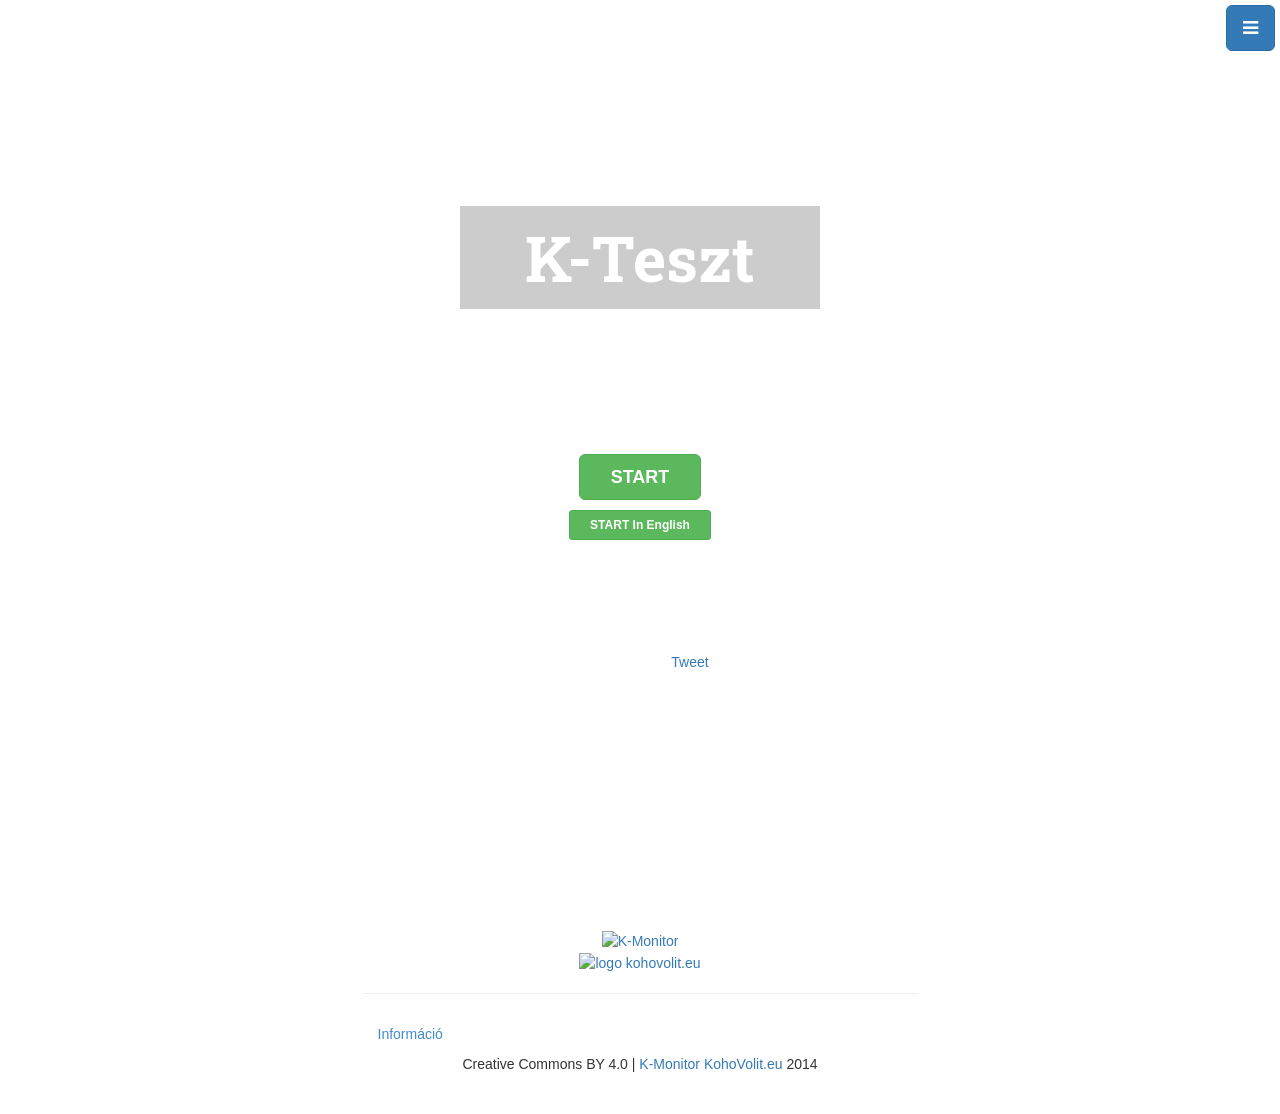
==== www/index.html @ cc048ea3 "bugfix" ====
<!DOCTYPE html>
<html lang="hu">

<head>
    <meta charset="utf-8">
    <meta http-equiv="X-UA-Compatible" content="IE=edge">
    <meta name="viewport" content="width=device-width, initial-scale=1.0">
    <meta name="description" content="K-Teszt">
    <meta name="keywords" content="">
    <meta name="author" content="KohoVolit.eu, K-Monitor.hu">
    <link type="image/x-icon" href="image/favicon.ico" rel="shortcut icon">
    
    <meta property="og:image" content="http://volebnikalkulacka.cz/image/logo.jpg"/>
	<meta property="og:title" content="K-Teszt"/>
	<meta property="og:description" content="K-Teszt"/>
	<meta property="og:url" content="http://voksmonitor.hu"/>
	<meta property="og:site_name" content="Voksmonitor"/>
	<meta property="og:type" content="website"/>

    <title>Voksmonitor 2014 | Budapest</title>

    <!-- Bootstrap core CSS -->
    <link href="//netdna.bootstrapcdn.com/bootstrap/3.1.1/css/bootstrap.min.css" rel="stylesheet">
    <link href="//netdna.bootstrapcdn.com/font-awesome/4.0.3/css/font-awesome.min.css" rel="stylesheet">

    <!-- Add custom CSS here -->
    <link href="css/stylish-portfolio.min.css" rel="stylesheet">
	<link type="text/css" rel="stylesheet" href="http://fonts.googleapis.com/css?family=Open+Sans:400,700,800|Roboto+Slab:400,700&subset=latin,latin-ext">
	<link rel="stylesheet" href="css/vaa2014.css">
	<style>
	body {
      padding-top: 0;
    }
	@media (min-width: 666px) {
  .header {
        background: url("http://voksmonitor.hu/2014-es-onkormanyzati-valasztas/image/bg.jpg") no-repeat fixed center center / cover rgba(0, 0, 0, 0); 
      }
    }
    @media (min-width: 750px) {
      h1 {background: none repeat scroll 0 0 rgba(0, 0, 0, 0.2);}
    }
    h1 { color: #FFFFFF; display: inline; line-height: 60px; font-family: 'Roboto Slab',serif; padding: 10px 20px; vertical-align: baseline; width: auto; }
    .lead { font-size: 16px; font-weight: 200; line-height: 1.4; margin-bottom: 50px; margin-bottom: 20px; font-size: 21px; color: #fff;}
    .nav a {color: #428BCA}
    </style>
	
</head>
<body>

    <!-- Side Menu -->
    <!--<div class="lang-group">hu | <a href="en/">en</a> </div>-->
    <a id="menu-toggle" href="#" class="btn btn-primary btn-lg toggle"><i class="fa fa-bars"></i></a>
    <div id="sidebar-wrapper">
        <ul class="sidebar-nav">
            <a id="menu-close" href="#" class="btn btn-default btn-lg pull-right toggle"><i class="fa fa-times"></i></a>
            <li class="sidebar-brand"><a href="http://kmonitor.hu/">K-Monitor</a>
            </li>
            <li><a href="info/">Információ</a>
            </li>
            <li><a href="http://k-monitor.hu/">Kapcsolat</a>
            </li>
        </ul>
    </div>
    <!-- /Side Menu -->

    <!-- Full Page Image Header Area -->
    <div id="top" class="header">
        
		<div class="vert-text">    
       
			<h1>&nbsp;&nbsp;&nbsp;K-Teszt&nbsp;&nbsp;&nbsp;</h1>
            <div class="col-md-6 col-md-offset-3 text-center" style="padding-top:2em;">
			<p class="lead">
               Szeretnéd megtudni, mennyire vagy hajlamos a korrupcióra? A K-Monitor tesztje segítségével megtudhatod, hogy az átlagnál könnyebben vagy nehezebben állsz-e ellen a korrupció csábításának.

                
                </p>
                   <div style="padding-bottom:3em">
				     <p><a href="k-teszt-2015" class="btn btn-lg btn-success">&nbsp;&nbsp;&nbsp;<strong>START</strong>&nbsp;&nbsp;&nbsp;</a>
				     <p><a href="k-teszt-2015?lang=en" class="btn btn-sm btn-success">&nbsp;&nbsp;&nbsp;<strong>START In English</strong>&nbsp;&nbsp;&nbsp;</a>
				   </div>
				 
				   <p>
				   
				   <div class=""><iframe src="//www.facebook.com/plugins/like.php?href=https%3A%2F%2Fwww.facebook.com%2FKmonitor&amp;width=100&amp;layout=box_count&amp;action=like&amp;show_faces=false&amp;share=false&amp;height=65&amp;appId=469801333121609" scrolling="no" frameborder="0" style="border:none; overflow:hidden; width:100px; height:65px;" allowTransparency="true"></iframe><a href="https://twitter.com/share" class="twitter-share-button" data-url="http://voksmonitor.hu" data-text="Voksmonitor.hu" data-hashtags="EP2014" data-count ="vertical">Tweet</a>
<script>!function(d,s,id){var js,fjs=d.getElementsByTagName(s)[0],p=/^http:/.test(d.location)?'http':'https';if(!d.getElementById(id)){js=d.createElement(s);js.id=id;js.src=p+'://platform.twitter.com/widgets.js';fjs.parentNode.insertBefore(js,fjs);}}(document, 'script', 'twitter-wjs');</script><!-- Place this tag where you want the +1 button to render. -->
<div class="g-plusone" data-size="tall" data-href="http://voksmonitor.hu/"></div>

<!-- Place this tag after the last +1 button tag. -->
<script type="text/javascript">
  (function() {
    var po = document.createElement('script'); po.type = 'text/javascript'; po.async = true;
    po.src = 'https://apis.google.com/js/platform.js';
    var s = document.getElementsByTagName('script')[0]; s.parentNode.insertBefore(po, s);
  })();
</script></div></div>
        </div>
    </div>
    <!-- /Full Page Image Header Area -->

  



    <!-- Footer -->
    <footer>
        <div class="container">
            <div class="row">
                <div class="col-md-6 col-md-offset-3 text-center">
                    
                    <a href="http://kmonitor.hu" title="K-monitor" id="footer-kmonitor-logo"><img src="2014-es-europai-parlamenti-valasztas/image/kmonitor.png" alt="K-Monitor"/></a>
                    <p><a href="{$text['author_link']}" title="{$text['author']}" id="footer-kohovolit-logo"><img src="image/logo.png" alt="logo kohovolit.eu" /></a></p>

                    
					
                    <hr>
					<ul class="nav nav-pills" style="color: #428BCA;">
  <li><a href="info/">Információ</a></li>

</ul>
					<p class="black">Creative Commons BY 4.0 | <a href="http://kmonitor.hu">K-Monitor</a> <a href="http://kohovolit.eu">KohoVolit.eu</a> 2014</p>
                </div>
            </div>
        		</div>
    </footer>
    <!-- /Footer -->

    <!-- JavaScript -->
    <script src="https://code.jquery.com/jquery-1.11.0.min.js"></script>
    <script src="//netdna.bootstrapcdn.com/bootstrap/3.1.1/js/bootstrap.min.js"></script>

    <!-- Custom JavaScript for the Side Menu and Smooth Scrolling -->
    <script>
    $("#menu-close").click(function(e) {
        e.preventDefault();
        $("#sidebar-wrapper").toggleClass("active");
    });
    </script>
    <script>
    $("#menu-toggle").click(function(e) {
        e.preventDefault();
        $("#sidebar-wrapper").toggleClass("active");
    });
    </script>
    <script>
    $(function() {
        $('a[href*=#]:not([href=#])').click(function() {
            if (location.pathname.replace(/^\//, '') == this.pathname.replace(/^\//, '') || location.hostname == this.hostname) {

                var target = $(this.hash);
                target = target.length ? target : $('[name=' + this.hash.slice(1) + ']');
                if (target.length) {
                    $('html,body').animate({
                        scrollTop: target.offset().top
                    }, 1000);
                    return false;
                }
            }
        });
    });
    </script>
    <!-- google analytics -->
    <script type="text/javascript">
      var _gaq = _gaq || [];
      _gaq.push(['_setAccount', 'UA-49538088-1']);
      _gaq.push(['_trackPageview']);
      (function() {
        var ga = document.createElement('script'); ga.type = 'text/javascript'; ga.async = true;
        ga.src = ('https:' == document.location.protocol ? 'https://' : 'http://') + 'stats.g.doubleclick.net/dc.js';
        var s = document.getElementsByTagName('script')[0]; s.parentNode.insertBefore(ga, s);
      })();
    </script>
    <!-- /google analytics -->
</body>

</html>
---- www/css/stylish-portfolio.min.css ----
/* Global Styles */html,body {  height: 100%;  width: 100%;}.vert-text {  display: table-cell;  vertical-align: middle;  text-align: center;}.vert-text h1 {    margin: 0;  font-size: 4.5em;  font-weight: 700;}.lang-group {    position: fixed;    left: 0;    top: 0;    z-index: 1;    color: #fff;    margin: 5px 5px 0 0;    padding: 10px 16px;    background: none repeat scroll 0 0 rgba(0, 0, 0, 0.2);    display: inline;}.support {    position: fixed;    right: 0;    bottom: 0;    z-index: 1;    color: #fff;    margin: 5px 5px 0 0;    padding: 10px 16px;    background: none repeat scroll 0 0 rgba(0, 0, 0, 0.8);    display: inline;}.box-shadow(@shadow: 3px 3px 3px rgba(0,0,0,.75)) {  -webkit-box-shadow: @shadow;     -moz-box-shadow: @shadow;          box-shadow: @shadow;}.shadow {  -moz-box-shadow:    2px 1px 18px -5px black;  -webkit-box-shadow: 2px 1px 18px -5px black;  box-shadow:         2px 1px 18px -5px black;}@media only screen and (max-width: 580px), only screen and (max-device-width: 580px){    #support    {        display: none;    }}/* Side Menu */#sidebar-wrapper {  margin-right: -250px;  right: 0;  width: 250px;  background: #000;  position: fixed;  height: 100%;  overflow-y: auto;  z-index: 1000;  -webkit-transition: all 0.4s ease 0s;  -moz-transition: all 0.4s ease 0s;  -ms-transition: all 0.4s ease 0s;  -o-transition: all 0.4s ease 0s;  transition: all 0.4s ease 0s;}.sidebar-nav {  position: absolute;  top: 0;  width: 250px;  list-style: none;  margin: 0;  padding: 0;}.sidebar-nav li {  line-height: 40px;  text-indent: 20px;}.sidebar-nav li a {  color: #999999;  display: block;  text-decoration: none;}.sidebar-nav li a:hover {  color: #fff;  background: rgba(255,255,255,0.2);  text-decoration: none;}.sidebar-nav li a:active,.sidebar-nav li a:focus {  text-decoration: none;}.sidebar-nav > .sidebar-brand {  height: 55px;  line-height: 55px;  font-size: 18px;}.sidebar-nav > .sidebar-brand a {  color: #999999;}.sidebar-nav > .sidebar-brand a:hover {  color: #fff;  background: none;}#menu-toggle {  top: 0;  right: 0;  position: fixed;  z-index: 1;}#sidebar-wrapper.active {  right: 250px;  width: 250px;  -webkit-transition: all 0.4s ease 0s;  -moz-transition: all 0.4s ease 0s;  -ms-transition: all 0.4s ease 0s;  -o-transition: all 0.4s ease 0s;  transition: all 0.4s ease 0s;}.toggle {  margin: 5px 5px 0 0;}/* Full Page Image Header Area */.header {  display: table;  height: 100%;  width: 100%;  position: relative;  /*background: url(../img/bg.jpg) no-repeat center center fixed; */  -webkit-background-size: cover;  -moz-background-size: cover;  -o-background-size: cover;  background-size: cover;}/* Intro */.intro {  padding: 50px 0;}/* Services */.services {  background: #7fbbda;  padding: 50px 0;  color: #ffffff;}.service-item {  margin-bottom: 15px;}i.service-icon {  border: 3px solid #ffffff;  border-radius: 50%;  display: inline-block;  font-size: 56px;  width: 140px;  height: 140px;  line-height: 136px;  vertical-align: middle;   text-align: center;}/* Callout */.callout {  color: #ffffff;  display: table;  height: 400px;  width: 100%;  background: url(../img/callout.jpg) no-repeat center center fixed;   -webkit-background-size: cover;  -moz-background-size: cover;  -o-background-size: cover;  background-size: cover;}/* Portfolio */.portfolio {  padding: 50px 0;}.portfolio-item {  margin-bottom: 25px;}.img-portfolio {  margin: 0 auto;}/* Call to Action */.call-to-action {  color: #ffffff;  background: #0a5175;  padding: 50px 0;}.call-to-action .btn {  margin: 10px;}/* Map */.map {  height: 500px;}/* Footer */footer {  padding: 30px 0;}.top-scroll {  margin-top: 50px;}.top-scroll a {  text-decoration: none;  color: inherit;}i.scroll {  color: #333333;}i.scroll:hover {  color: #0a5175;}/* Responsive */@media (max-width: 768px) {	  .header {	background: url(../img/bg.jpg) no-repeat center center scroll;   }  .callout {	background: url(../img/callout.jpg) no-repeat center center scroll;   }  .map {	height: 75%;  }}
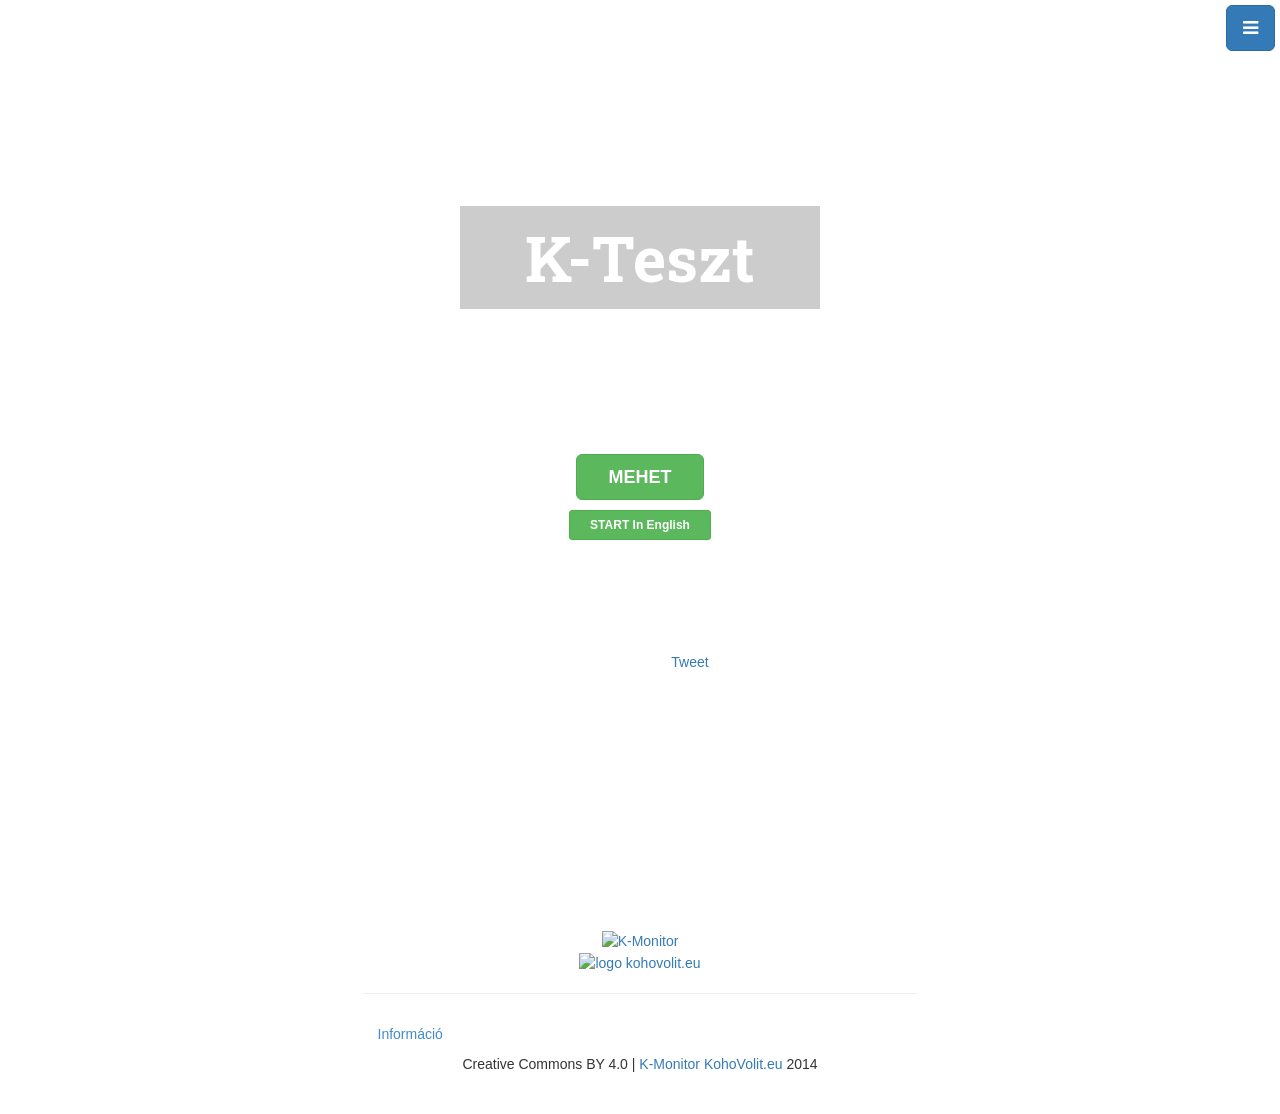
==== commit a3568a78: "typeahead, texts" ====
--- a/www/index.html
+++ b/www/index.html
@@ -76,7 +76,7 @@
                 
                 </p>
                    <div style="padding-bottom:3em">
-				     <p><a href="k-teszt-2015" class="btn btn-lg btn-success">&nbsp;&nbsp;&nbsp;<strong>START</strong>&nbsp;&nbsp;&nbsp;</a>
+				     <p><a href="k-teszt-2015" class="btn btn-lg btn-success">&nbsp;&nbsp;&nbsp;<strong>MEHET</strong>&nbsp;&nbsp;&nbsp;</a>
 				     <p><a href="k-teszt-2015?lang=en" class="btn btn-sm btn-success">&nbsp;&nbsp;&nbsp;<strong>START In English</strong>&nbsp;&nbsp;&nbsp;</a>
 				   </div>
 				 
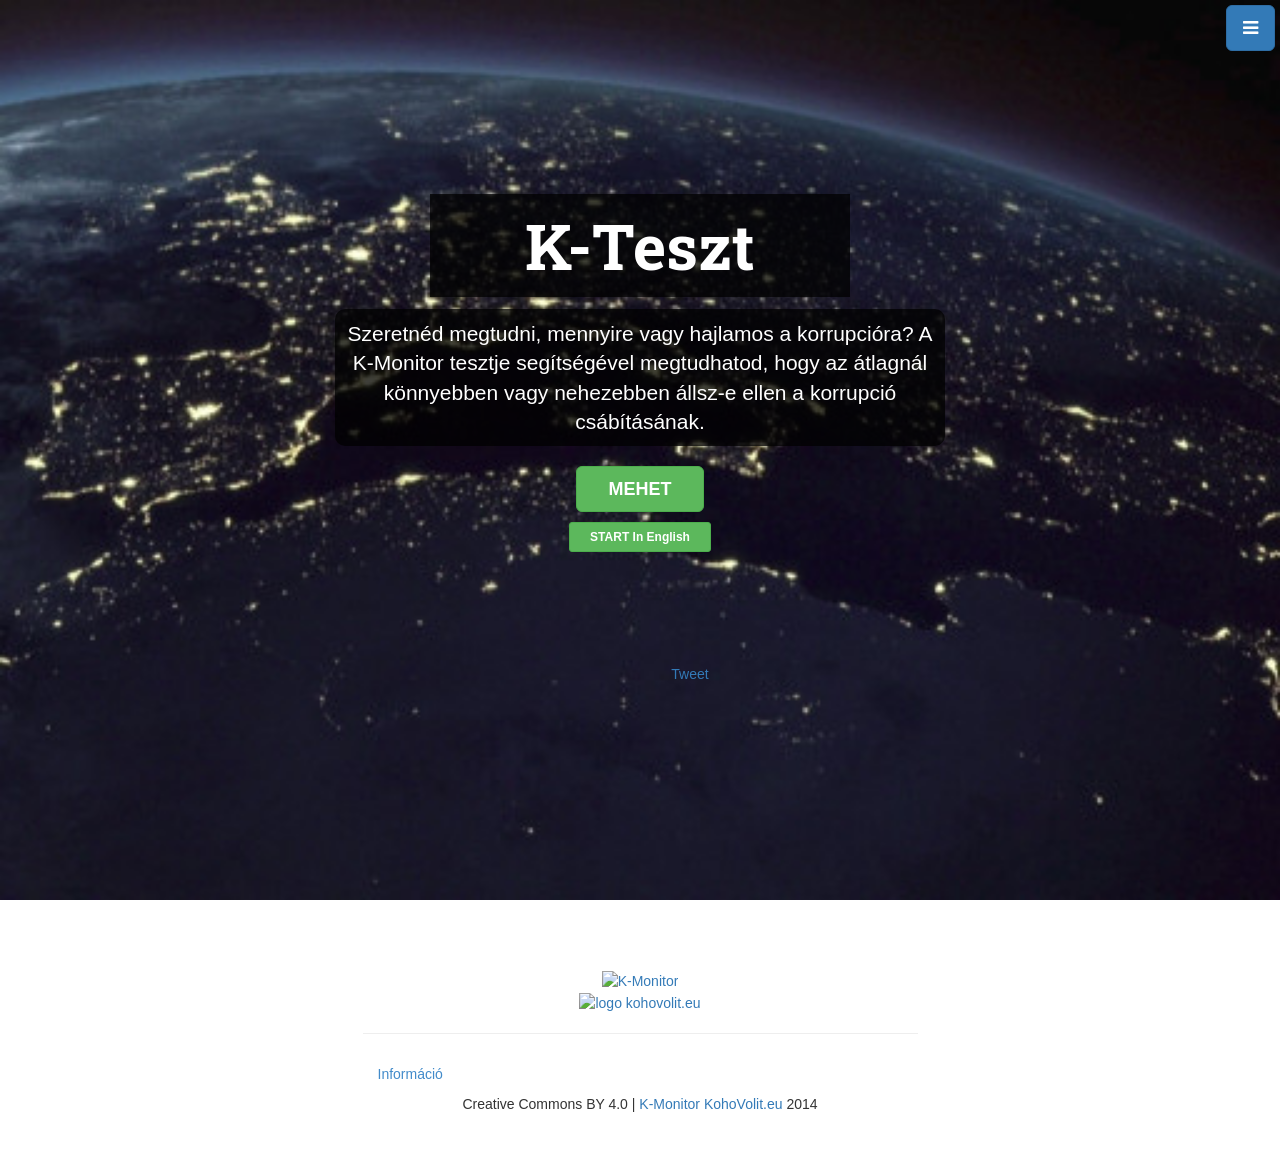
==== commit 9d010430: "bg" ====
--- a/www/index.html
+++ b/www/index.html
@@ -26,18 +26,18 @@
     <!-- Add custom CSS here -->
     <link href="css/stylish-portfolio.min.css" rel="stylesheet">
 	<link type="text/css" rel="stylesheet" href="http://fonts.googleapis.com/css?family=Open+Sans:400,700,800|Roboto+Slab:400,700&subset=latin,latin-ext">
-	<link rel="stylesheet" href="css/vaa2014.css">
+	<link rel="stylesheet" href="css/k-test-2015.css">
 	<style>
 	body {
       padding-top: 0;
     }
 	@media (min-width: 666px) {
   .header {
-        background: url("http://voksmonitor.hu/2014-es-onkormanyzati-valasztas/image/bg.jpg") no-repeat fixed center center / cover rgba(0, 0, 0, 0); 
+        background: url("image/bg.jpg") no-repeat fixed center center / cover rgba(0, 0, 0, 0); 
       }
     }
     @media (min-width: 750px) {
-      h1 {background: none repeat scroll 0 0 rgba(0, 0, 0, 0.2);}
+      h1 {background: none repeat scroll 0 0 rgba(0, 0, 0, 0.75);}
     }
     h1 { color: #FFFFFF; display: inline; line-height: 60px; font-family: 'Roboto Slab',serif; padding: 10px 20px; vertical-align: baseline; width: auto; }
     .lead { font-size: 16px; font-weight: 200; line-height: 1.4; margin-bottom: 50px; margin-bottom: 20px; font-size: 21px; color: #fff;}
@@ -68,9 +68,9 @@
         
 		<div class="vert-text">    
        
-			<h1>&nbsp;&nbsp;&nbsp;K-Teszt&nbsp;&nbsp;&nbsp;</h1>
+			<h1>&nbsp;&nbsp;&nbsp;&nbsp;&nbsp;K-Teszt&nbsp;&nbsp;&nbsp;&nbsp;&nbsp;</h1>
             <div class="col-md-6 col-md-offset-3 text-center" style="padding-top:2em;">
-			<p class="lead">
+			<p class="lead o-question">
                Szeretnéd megtudni, mennyire vagy hajlamos a korrupcióra? A K-Monitor tesztje segítségével megtudhatod, hogy az átlagnál könnyebben vagy nehezebben állsz-e ellen a korrupció csábításának.
 
                 
--- a/www/css/k-test-2015.css
+++ b/www/css/k-test-2015.css
@@ -0,0 +1,440 @@
+/* PAGE */  
+  
+  .carousel {
+    /*background-color: #ab0;*/
+    display: table-cell;
+    height: 100%;
+  }
+    
+  body {
+    padding-bottom: 0;
+    padding-top: 30px;
+    font-family: 'Open Sans', sans-serif;
+  }
+  
+  .carousel .item {
+    background-color: transparent;
+  }
+  
+  .vote-button {
+    margin: 0.3em 1em;
+    min-width: 10em;
+  }
+  .question-question {
+    font-size: 20px;
+  }
+  
+  .carousel-caption {
+    width: 777px;
+    top: 0;
+    padding-top: 0;
+  }
+  .question-description {
+    text-align: justify;
+    font-size: 14px;
+    display: none;
+  }
+  .question-links {
+    font-size: 18px;
+    display: none;
+  }
+  .navbar {
+    min-height: 30px;
+    height: 30px;
+  }
+  
+  .navbar-brand {
+    padding: 7px;
+    font-size: 14px;
+  }
+  
+  .wrapper-indicators {
+    min-height: 50px;
+    color: #ab0;
+  }
+  
+  .carousel-indicators {
+    position: relative;
+    margin-top: 10px;
+  }
+  
+  .carousel .item {
+    height: 350px;
+  }
+  
+  .btn-info.active, .btn-primary.active, .btn-warning.active {
+    color: #000;
+  }
+  
+  .header {
+    background-color: #4183cd;
+  }
+  
+  .weightsel-button {
+    width: 100%;
+    text-align: left;
+  }
+  
+  .table > tbody > tr > td.weightsel-td {
+    border-top: 0;
+    padding: 0;
+  }
+  
+  .wide-button {
+    width: 100%;
+  }
+  
+  .navbar a, .nav a { 
+	  color: #fff; 
+	  text-decoration: none; 
+  } 
+  
+  .btn-orange {
+    background: none repeat scroll 0 0 #FFAD00;
+    border-color: #FF8C00;
+    color: #FFFFFF;
+  } 
+ 
+    /* media queries */
+  
+  @media screen and (min-width: 549px) {
+    .question-description {
+        display: block;
+      }
+    .question-links {
+        display: block;
+    }
+    .vote-button {
+      min-width: 5em;
+    }
+   .question-question {
+    font-size: 24px;
+   }
+  }
+  
+  @media (min-width: 666px) {
+    .vote-buttons {
+      position: absolute;
+      bottom: 10px;
+    }
+    /*http://stackoverflow.com/questions/20465825/vertical-align-middle-with-bootstrap-responsive-grid*/
+    .i-question {
+
+      display:table-cell;
+      vertical-align:middle;
+    }
+    .o-question {
+      display: table;
+      /*height: 150px;*/
+      width: 100%;
+      background-color: rgba(0, 0, 0, 0.75);
+      border-radius: 10px;
+      margin: 5px 0;
+      padding: 10px;
+    }
+    .carousel .item {
+      height: 600px; /*default*/
+    }
+    .vote-button {
+      min-width: 10em;
+    }
+  }
+  
+  @media (min-width: 768px) {
+    .question-question {
+      font-size: 24px;
+    }
+    .carousel-caption {
+       padding-top: 20px; /*default*/
+    }
+    .navbar {
+      min-height: 50px; /*default*/
+      height: 50px; /*default*/
+    }
+    .navbar-brand {
+      padding: 15px; /*default*/
+      font-size: 18px; /*default*/
+    }
+  }
+  @media (min-width: 992px) {
+    .question-description {
+      font-size: 16px;
+    }
+  }
+  
+  @media (min-width: 1200px) {
+    .question-description {
+      font-size: 21px;
+    }
+
+  }
+  
+  @media (max-height: 600px) {
+    
+  }
+  
+/* MATCH */
+/* adding */
+  .line {
+	border: 1px solid #FFFFFF;
+  }
+  
+  .col-xs-3, .col-xs-9 {
+      	float:none;
+        display:inline-block;
+        vertical-align:middle;
+        margin-right:-4px;
+  }
+  .inside-media {
+    padding-top:1em;
+  }
+  .container.results {
+    
+    padding-left: 0;
+    padding-right: 0;
+  }
+  .bg-info.list-group-item {
+    background-color: #D9EDF7;
+  }
+  .results {
+    max-width: 900px;
+    padding-top: 20px;
+  }
+  .sharebutton {
+    margin: 20px 0 30px 0;
+    width: 100%;
+  }
+  
+  footer {
+      margin-top: 40px;
+  }
+	
+.navbar-custom {
+    background: #0063B1;
+    border-color: #fff;
+	/*color: #fff;*/
+  }
+ 
+/*.navbar {
+    min-height: 30px;
+    height: 50px;
+  }	 */
+  
+/*.navbar a, .nav a { 
+  color: #fff; 
+  text-decoration: none; 
+} */
+.navbar a:hover { 
+  text-decoration: underline;
+}
+.nav a:hover {
+  color: #428BCA;
+}
+	
+
+/*.navbar-brand {
+    align: center;
+	padding: 7px;
+    font-size: 14px;
+	color: #fff;
+  }*/
+
+/*.support {
+    position: fixed;
+    right: 0;
+    bottom: 0;
+    z-index: 1;
+    color: #fff;
+    margin: 5px 5px 0 0;
+    padding: 10px 16px;
+    background: none repeat scroll 0 0 rgba(0, 0, 0, 0.8);
+    display: inline;
+}*/
+
+h2 {
+	font-family: 'Roboto Slab',serif;
+}
+
+h3 {
+    font-family: 'Roboto Slab',serif;
+    font-weight:bold;
+}
+h4 {
+    font-family: 'Roboto Slab',serif;
+    font-weight:bold;
+    color: white;
+}
+
+.share-bar {
+    color: #fff;
+    margin: 5px 5px 0 0;
+    padding: 10px 16px;
+	background: none repeat scroll 0 0 rgba(0, 0, 0, 0.3);
+	width: 180px;
+	position: fixed;
+    right: 80%;
+    margin-left: -649px; /* 480(half width of 960px container) + 139(width of nav);*/
+}
+
+.facebook {
+    background-color: #45619D;
+    border-color: #2F477A;
+    color: #fff;
+}
+
+.facebook:hover {
+    background-color: #5D7BB9;
+    border-color: #2F477A;
+    color: #fff;
+}
+
+.twitter {
+    background-color: #5EAADE;
+    border-color: #2A7ABF;
+    color: #fff;
+}
+
+.twitter:hover {
+    background-color: #70C5EB;
+    border-color: #2A7ABF;
+    color: #fff;
+}
+
+#support {
+  max-width: 220px;
+}
+
+.colorstrong {
+  color: #F8941A;
+}
+
+#comparison {
+  background: white;
+}
+
+.tooltip-top:hover {
+  cursor: pointer;
+}
+
+.comp-center {
+  text-align: center;
+}
+
+.no-number {
+  list-style:none;
+}
+
+.result-number {
+  font-size: 2em;
+  font-weight: bold;
+}
+.result-very-positive {
+  color: #008000;
+}
+.result-positive {
+  color: #40ff40;
+}
+.result-neutral {
+  color: #808080;
+}
+.result-negative {
+  color: #ff8080;
+}
+.result-very-negative {
+  color: #800000;
+}
+
+	/* matrix */
+  .rect:hover, .hover {
+    fill-opacity: .6;
+    cursor: pointer;
+  }
+  .domain {
+    display: none;
+  }
+  .tick {
+    font-family: sans-serif;
+  }
+  .descr {
+    cursor: pointer;
+    fill: black;
+    font-family: sans-serif;
+  }
+  .hoverBold {
+    font-weight: bold;
+    /*font-size: 1.5em;*/
+  }
+  .middle-rect {
+    fill: #aaa;
+  }
+  /* /matrix */
+
+
+@media (min-width: 768px) {
+  .results {
+    padding-top: 40px;
+  }
+  
+
+}
+
+
+@media only screen and (max-width: 1060px), only screen and (max-device-width: 1060px)
+{
+	#support, #share-bar
+	{
+		display: none;
+	}
+}
+
+.header {
+    background: url("../image/bg.jpg") no-repeat fixed center center / cover rgba(0, 0, 0, 0); 
+}
+
+.lower {
+  background-color: rgba(0, 0, 0, 0.75);
+  border-radius: 10px;
+  margin: 5px 0;
+  padding: 10px;
+  color: #eee;
+}
+
+.carousel-indicators li {
+  border: 3px solid orange;
+    width: 15px;
+    height: 15px;
+}
+.carousel-indicators .active {
+  width: 15px;
+  height: 15px;
+  margin: 1px;
+  background-color: orange;
+}
+
+#scrollable-dropdown-menu .tt-dropdown-menu {
+  max-height: 150px;
+  overflow-y: auto;
+}
+#scrollable-dropdown-menu .tt-menu {
+  max-height: 150px;
+  overflow-y: auto;
+}
+.tt-menu {
+  width: 200px;
+  margin: 12px 0;
+  padding: 8px 0;
+  background-color: #FFF;
+  border: 1px solid #CCC;
+  border: 1px solid rgba(0, 0, 0, 0.2);
+  -webkit-border-radius: 8px;
+  -moz-border-radius: 8px;
+  border-radius: 8px;
+  -webkit-box-shadow: 0 5px 10px rgba(0, 0, 0, 0.2);
+  -moz-box-shadow: 0 5px 10px rgba(0,0,0,.2);
+  box-shadow: 0 5px 10px rgba(0, 0, 0, 0.2);
+  color: #333;
+  font-weight: 300;
+}
+.tt-highlight {
+    font-weight: bold;
+}
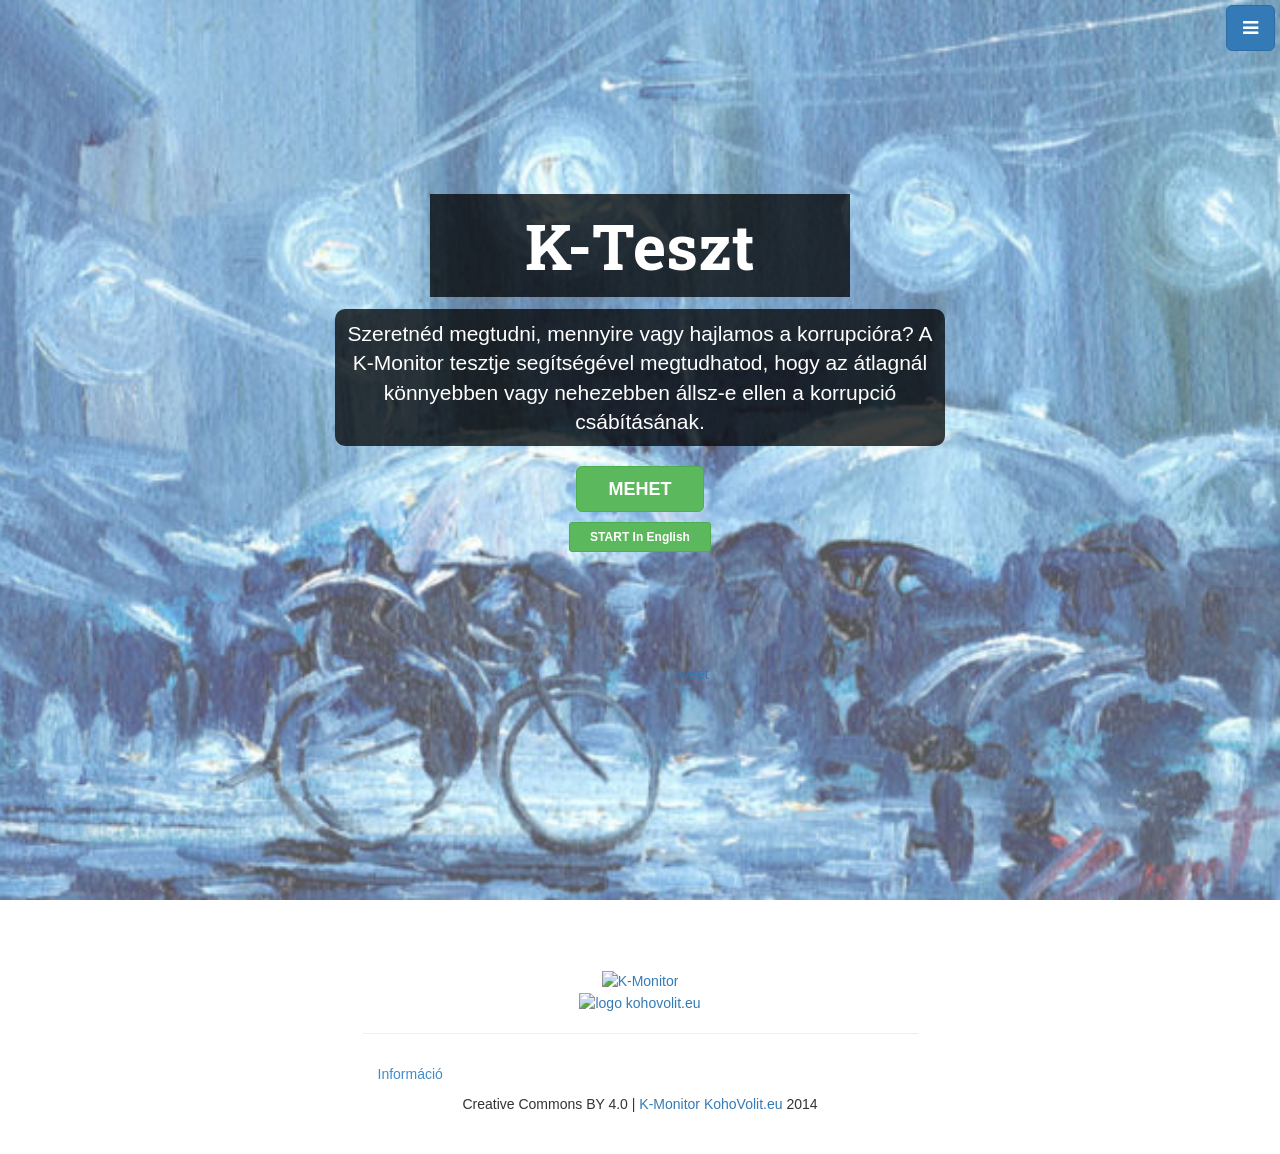
==== commit 383fedf5: "jumbo -> well" ====
--- a/www/index.html
+++ b/www/index.html
@@ -55,9 +55,9 @@
             <a id="menu-close" href="#" class="btn btn-default btn-lg pull-right toggle"><i class="fa fa-times"></i></a>
             <li class="sidebar-brand"><a href="http://kmonitor.hu/">K-Monitor</a>
             </li>
-            <li><a href="info/">Információ</a>
+            <li><a href="info">Információ</a>
             </li>
-            <li><a href="http://k-monitor.hu/">Kapcsolat</a>
+            <li><a href="http://k-monitor.hu/egyeb/impresszum">Kapcsolat</a>
             </li>
         </ul>
     </div>
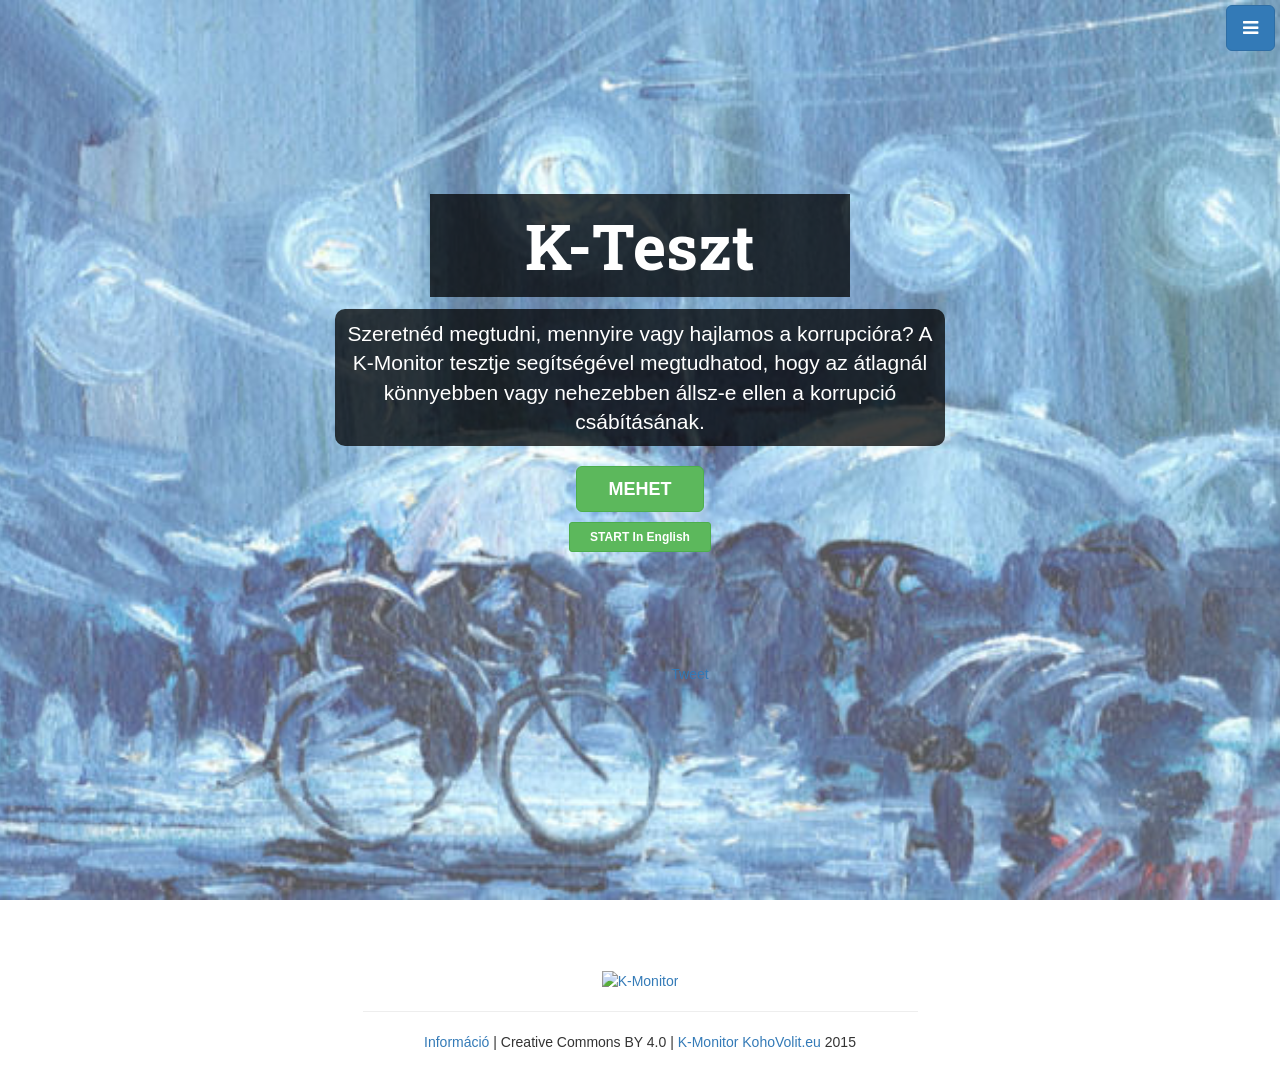
==== commit 30856e27: "logos links" ====
--- a/www/index.html
+++ b/www/index.html
@@ -13,11 +13,11 @@
     <meta property="og:image" content="http://volebnikalkulacka.cz/image/logo.jpg"/>
 	<meta property="og:title" content="K-Teszt"/>
 	<meta property="og:description" content="K-Teszt"/>
-	<meta property="og:url" content="http://voksmonitor.hu"/>
-	<meta property="og:site_name" content="Voksmonitor"/>
+	<meta property="og:url" content="http://k-teszt.hu"/>
+	<meta property="og:site_name" content="K-Teszt"/>
 	<meta property="og:type" content="website"/>
 
-    <title>Voksmonitor 2014 | Budapest</title>
+    <title>K-Teszt 2015</title>
 
     <!-- Bootstrap core CSS -->
     <link href="//netdna.bootstrapcdn.com/bootstrap/3.1.1/css/bootstrap.min.css" rel="stylesheet">
@@ -31,12 +31,12 @@
 	body {
       padding-top: 0;
     }
-	@media (min-width: 666px) {
+	@media (min-width: 868px) {
   .header {
         background: url("image/bg.jpg") no-repeat fixed center center / cover rgba(0, 0, 0, 0); 
       }
     }
-    @media (min-width: 750px) {
+    @media (min-width: 868px) {
       h1 {background: none repeat scroll 0 0 rgba(0, 0, 0, 0.75);}
     }
     h1 { color: #FFFFFF; display: inline; line-height: 60px; font-family: 'Roboto Slab',serif; padding: 10px 20px; vertical-align: baseline; width: auto; }
@@ -55,7 +55,7 @@
             <a id="menu-close" href="#" class="btn btn-default btn-lg pull-right toggle"><i class="fa fa-times"></i></a>
             <li class="sidebar-brand"><a href="http://kmonitor.hu/">K-Monitor</a>
             </li>
-            <li><a href="info">Információ</a>
+            <li><a href="k-teszt-2015/info.php?lang=hu">Információ</a>
             </li>
             <li><a href="http://k-monitor.hu/egyeb/impresszum">Kapcsolat</a>
             </li>
@@ -108,17 +108,13 @@
             <div class="row">
                 <div class="col-md-6 col-md-offset-3 text-center">
                     
-                    <a href="http://kmonitor.hu" title="K-monitor" id="footer-kmonitor-logo"><img src="2014-es-europai-parlamenti-valasztas/image/kmonitor.png" alt="K-Monitor"/></a>
-                    <p><a href="{$text['author_link']}" title="{$text['author']}" id="footer-kohovolit-logo"><img src="image/logo.png" alt="logo kohovolit.eu" /></a></p>
+                    <a href="http://kmonitor.hu" title="K-monitor" id="footer-kmonitor-logo"><img src="http://voksmonitor.hu/2014-es-europai-parlamenti-valasztas/image/kmonitor.png" alt="K-Monitor"/></a>
+                    <!--<p><a href="{$text['author_link']}" title="{$text['author']}" id="footer-kohovolit-logo"><img src="image/logo.png" alt="logo kohovolit.eu" /></a></p>-->
 
                     
 					
                     <hr>
-					<ul class="nav nav-pills" style="color: #428BCA;">
-  <li><a href="info/">Információ</a></li>
-
-</ul>
-					<p class="black">Creative Commons BY 4.0 | <a href="http://kmonitor.hu">K-Monitor</a> <a href="http://kohovolit.eu">KohoVolit.eu</a> 2014</p>
+					<p class="black"><a href="k-teszt-2015/info.php?lang=hu">Információ</a> | Creative Commons BY 4.0 | <a href="http://kmonitor.hu">K-Monitor</a> <a href="http://kohovolit.eu">KohoVolit.eu</a> 2015</p>
                 </div>
             </div>
         		</div>
--- a/www/css/k-test-2015.css
+++ b/www/css/k-test-2015.css
@@ -21,11 +21,11 @@
     min-width: 10em;
   }
   .question-question {
-    font-size: 20px;
+    font-size: 12px;
   }
   
   .carousel-caption {
-    width: 777px;
+/*    width: 777px;*/
     top: 0;
     padding-top: 0;
   }
@@ -93,11 +93,20 @@
     background: none repeat scroll 0 0 #FFAD00;
     border-color: #FF8C00;
     color: #FFFFFF;
-  } 
+  }
+  
+  .question-r, .question-s, .question-demo-2, .question-demo-3 {
+    display: none;
+  }
+  
+  #header-1perc {
+    display: none;
+  }
+  
  
     /* media queries */
   
-  @media screen and (min-width: 549px) {
+  @media screen and (min-width: 649px) {
     .question-description {
         display: block;
       }
@@ -112,7 +121,7 @@
    }
   }
   
-  @media (min-width: 666px) {
+  @media (min-width: 868px) {
     .vote-buttons {
       position: absolute;
       bottom: 10px;
@@ -138,14 +147,22 @@
     .vote-button {
       min-width: 10em;
     }
-  }
-  
-  @media (min-width: 768px) {
+   #header-1perc {
+    display: inline-block;
+   }
+   
+   .question-demo-2, .question-demo-3 {
+     display:block;
+   }
+  }
+  
+  @media (min-width: 868px) {
     .question-question {
       font-size: 24px;
     }
     .carousel-caption {
        padding-top: 20px; /*default*/
+       width: 777px;
     }
     .navbar {
       min-height: 50px; /*default*/
@@ -370,11 +387,14 @@
   /* /matrix */
 
 
-@media (min-width: 768px) {
+@media (min-width: 868px) {
   .results {
     padding-top: 40px;
   }
   
+.header {
+    background: url("../image/bg.jpg") no-repeat fixed center center / cover rgba(0, 0, 0, 0); 
+}
 
 }
 
@@ -387,9 +407,6 @@
 	}
 }
 
-.header {
-    background: url("../image/bg.jpg") no-repeat fixed center center / cover rgba(0, 0, 0, 0); 
-}
 
 .lower {
   background-color: rgba(0, 0, 0, 0.75);
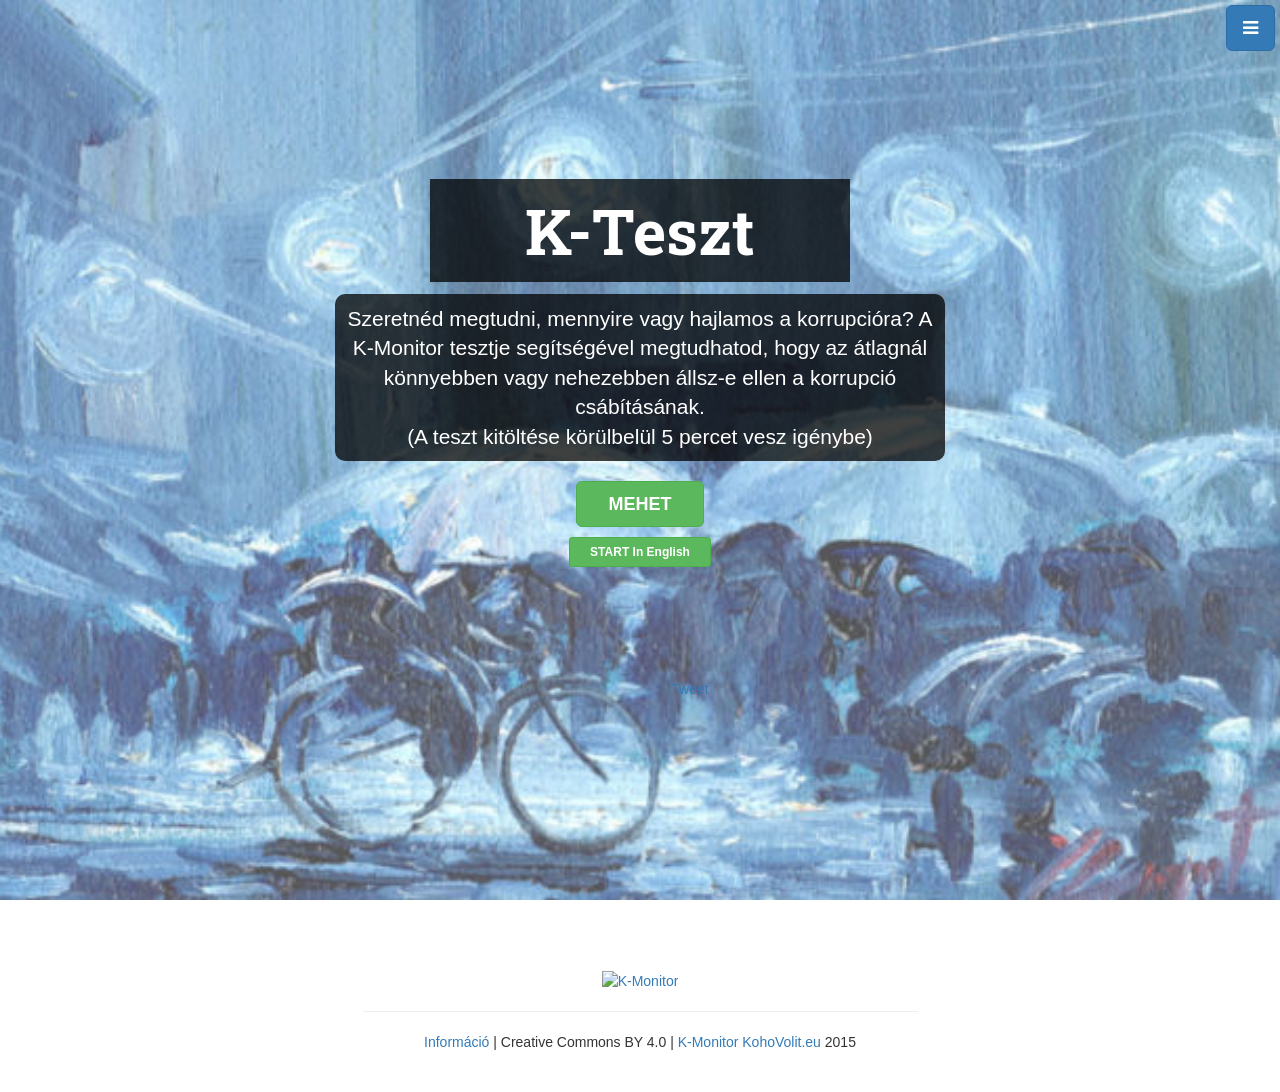
==== commit 39bc2c78: "fixes" ====
--- a/www/index.html
+++ b/www/index.html
@@ -68,10 +68,11 @@
         
 		<div class="vert-text">    
        
-			<h1>&nbsp;&nbsp;&nbsp;&nbsp;&nbsp;K-Teszt&nbsp;&nbsp;&nbsp;&nbsp;&nbsp;</h1>
+			<h1><span class="hidden-xs">&nbsp;&nbsp;&nbsp;&nbsp;&nbsp;</span>K-Teszt<span class="hidden-xs">&nbsp;&nbsp;&nbsp;&nbsp;&nbsp;</span></h1>
             <div class="col-md-6 col-md-offset-3 text-center" style="padding-top:2em;">
 			<p class="lead o-question">
-               Szeretnéd megtudni, mennyire vagy hajlamos a korrupcióra? A K-Monitor tesztje segítségével megtudhatod, hogy az átlagnál könnyebben vagy nehezebben állsz-e ellen a korrupció csábításának.
+               Szeretnéd megtudni, mennyire vagy hajlamos a korrupcióra? A K-Monitor tesztje segítségével megtudhatod, hogy az átlagnál könnyebben vagy nehezebben állsz-e ellen a korrupció csábításának.<br/>
+               (A teszt kitöltése körülbelül 5 percet vesz igénybe)
 
                 
                 </p>
--- a/www/css/k-test-2015.css
+++ b/www/css/k-test-2015.css
@@ -158,7 +158,7 @@
   
   @media (min-width: 868px) {
     .question-question {
-      font-size: 24px;
+      font-size: 20px;
     }
     .carousel-caption {
        padding-top: 20px; /*default*/
